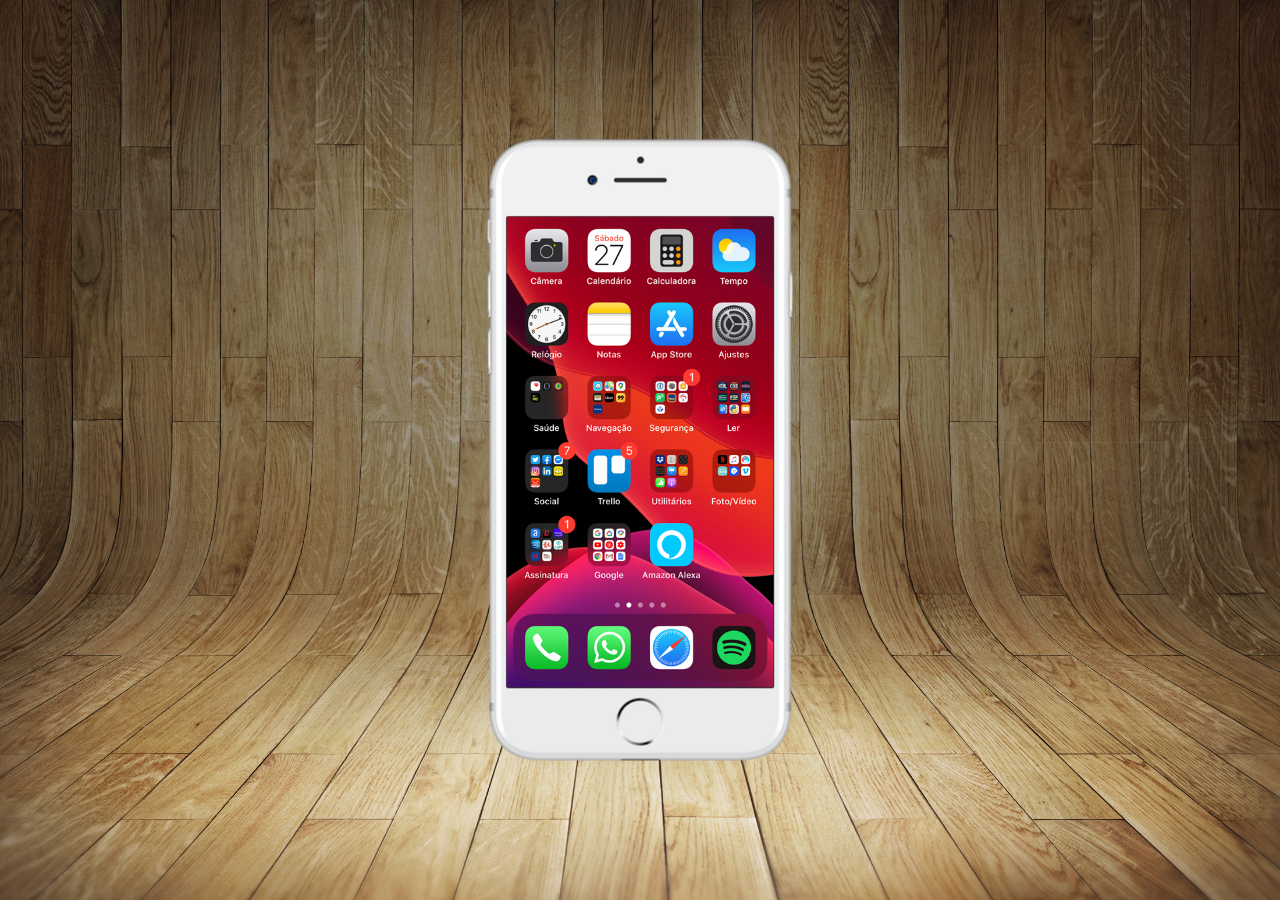
==== index.html @ 27f52b85 "criando novo mini projeto" ====
<!DOCTYPE html>
<html lang="pt-br">
<head>
    <meta charset="UTF-8">
    <meta name="viewport" content="width=device-width, initial-scale=1.0">
    <link rel="shortcut icon" href="favicon.ico" type="image/x-icon">
    <link rel="stylesheet" href="estilos/style.css">
    <title>Projeto Redes Socias</title>
</head>
<body>
    <main>
        <section id="telefone">
            <iframe src="home.html" name="tela" id="tela" frameborder="0"></iframe>
        </section>
        <section id="rede-sociais">

        </section>
    </main>
</body>
</html>
---- estilos/style.css ----
@charset "UTF-8";

*{
    margin: 0px;
    padding: 0px;
    font-family: Arial, Helvetica, sans-serif;
}

html,body {
    height: 100vh;
    width: 100vw;
    background-color: black;
}

body{
    background: url('../imagens/fundo-madeira.jpg') no-repeat top center;
    background-size: cover;
    background-attachment: fixed;
}

main{
    height: 100vh;
    position: relative;
}

section#telefone {
    position: absolute;
    top: 50%;
    left: 50%;
    transform: translate(-50%, -50%);
    height: 627px;
    width: 311px;
    background: url('../imagens/frame-iphone.png') no-repeat;
}

iframe#tela {
    position: relative;
    top: 80px;
    left: 22px;
    width: 267px;
    height: 471px;
}
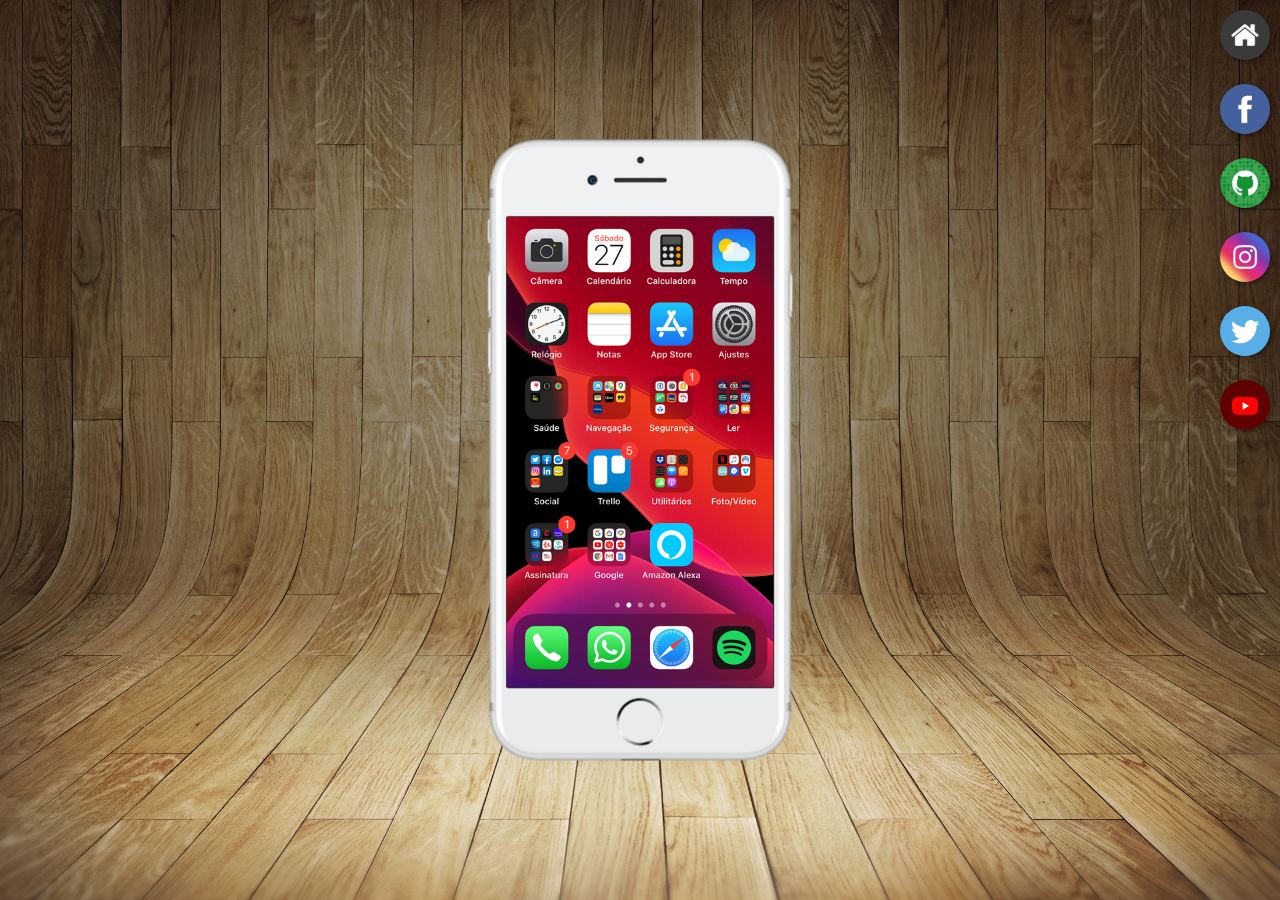
==== commit 24046a7e: "criando botões interativos" ====
--- a/index.html
+++ b/index.html
@@ -10,10 +10,15 @@
 <body>
     <main>
         <section id="telefone">
-            <iframe src="home.html" name="tela" id="tela" frameborder="0"></iframe>
+            <iframe src="home.html" name="tela" id="tela" frameborder="0"> Seu navegador não é compatível.</iframe>
         </section>
-        <section id="rede-sociais">
-
+        <section id="redes-sociais">
+            <a href="" target="tela"><img src="imagens/logo-home.jpg" alt="Home"></a><br>
+            <a href="" target="tela"><img src="imagens/logo-facebook.jpg" alt="facebook"></a><br>
+            <a href="" target="tela"><img src="imagens/logo-github.jpg" alt="github"></a><br>
+            <a href="" target="tela"><img src="imagens/logo-instagram.jpg" alt="instagram"></a><br>
+            <a href="" target="tela"><img src="imagens/logo-twitter.jpg" alt="twitter/x"></a><br>
+            <a href="" target="tela"><img src="imagens/logo-youtube.jpg" alt="youtube"></a>
         </section>
     </main>
 </body>
--- a/estilos/style.css
+++ b/estilos/style.css
@@ -39,4 +39,22 @@
     left: 22px;
     width: 267px;
     height: 471px;
+}
+section#redes-sociais {
+    text-align: right;
+}
+a> img{
+    width: 50px;
+    margin: 10px;
+    border-radius: 50%;
+    box-shadow: 2px 2px 5px rgba(0, 0, 0, 0.400);
+    box-sizing: border-box;
+}
+
+section#redes-sociais img:hover {
+    border: 2px solid rgba(255, 255, 255, 0.658);
+    transform: translate(-3px, -3px);
+    box-shadow: 5px 5px 10px rgba(0, 0, 0, 0.568);
+    transition: transform .3s, border 1s;
+    
 }
